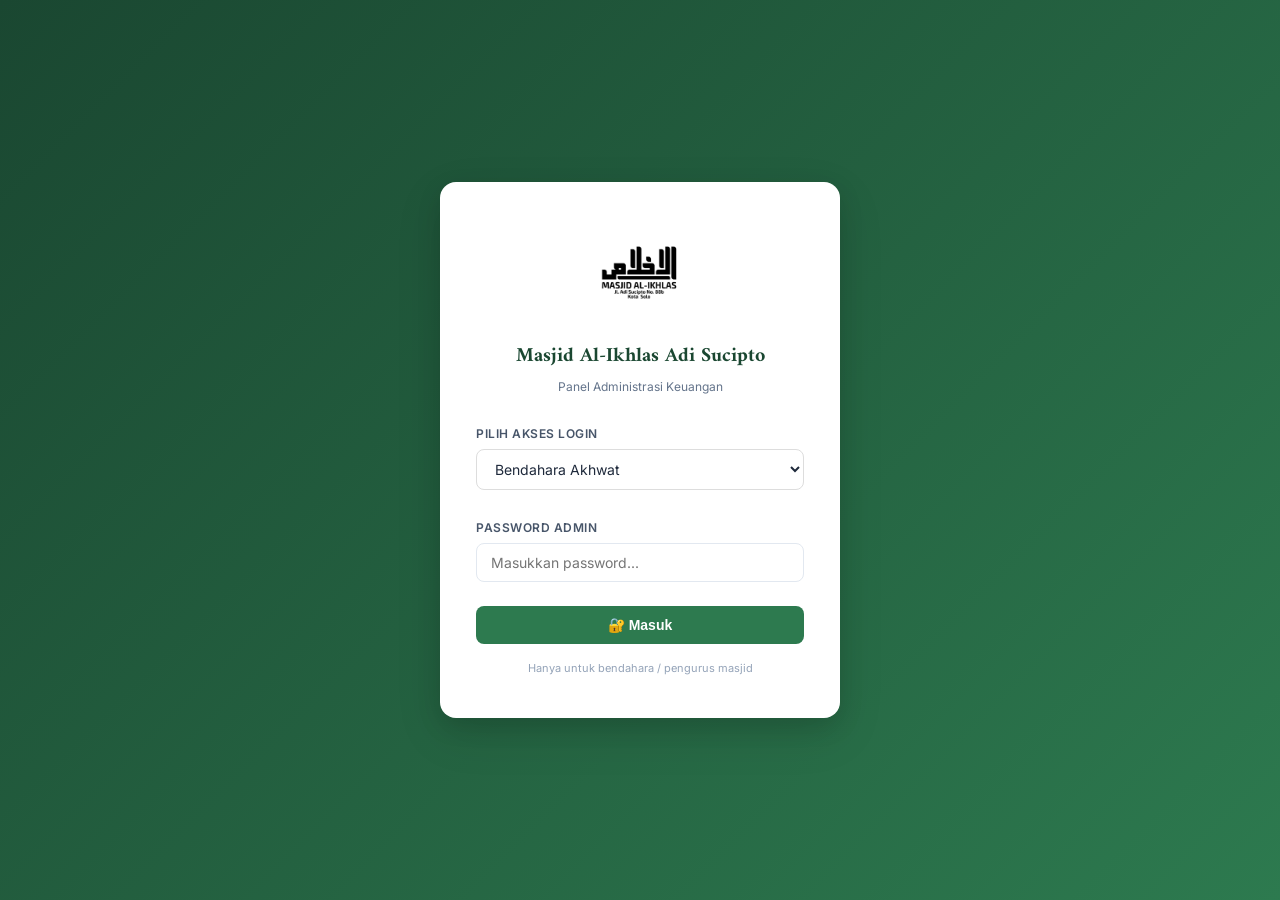
==== admin.html @ e1c8a160 "Relocate admin action buttons and add QRIS download feature" ====
<!DOCTYPE html>
<html lang="id">

<head>
    <meta charset="UTF-8">
    <meta name="viewport" content="width=device-width, initial-scale=1.0">
    <title>Admin Keuangan — Masjid Al-Ikhlas Adi Sucipto</title>
    <link rel="icon" href="images/logo_masjid.png">
    <link rel="stylesheet" href="css/style.css">
    <link rel="stylesheet" href="css/admin.css">
</head>

<body class="admin-body">

    <!-- ══════════════════════════════════════════════
     HALAMAN LOGIN
════════════════════════════════════════════════ -->
    <div id="login-section" class="login-page">
        <div class="login-box">
            <img src="images/logo_masjid.png" alt="Logo Masjid" style="width:100px; height:auto; margin-bottom:12px;">
            <h2>Masjid Al-Ikhlas Adi Sucipto</h2>
            <p class="sub-login">Panel Administrasi Keuangan</p>
            <div class="form-group">
                <label>Pilih Akses Login</label>
                <select id="user-input"
                    style="width:100%; padding:10px 14px; border:1px solid #ddd; border-radius:8px; margin-bottom:12px">
                    <option value="Bendahara Akhwat">Bendahara Akhwat</option>
                    <option value="Bendahara Ikhwan">Bendahara Ikhwan</option>
                    <option value="Ketua Takmir">Ketua Takmir</option>
                </select>
            </div>
            <div class="form-group">
                <label>Password Admin</label>
                <input type="password" id="pass-input" placeholder="Masukkan password..."
                    autocomplete="current-password">
            </div>
            <div id="login-err" class="login-err"></div>
            <button class="btn btn-primary" onclick="doLogin()">🔐 Masuk</button>
            <div style="margin-top:16px; font-size:11px; color:var(--abu-4)">
                Hanya untuk bendahara / pengurus masjid
            </div>
        </div>
    </div>

    <!-- ══════════════════════════════════════════════
     APP UTAMA (setelah login)
════════════════════════════════════════════════ -->
    <div id="app-section" class="admin-wrap" style="display:none">

        <!-- SIDEBAR BACKDROP -->
        <div id="sidebar-backdrop" class="sidebar-backdrop" onclick="closeSidebar()"></div>

        <!-- SIDEBAR -->
        <aside id="sidebar" class="sidebar">
            <div class="sidebar-logo">
                <img src="images/logo_masjid.png" alt="Logo" style="width:48px; height:auto;">
                <div>
                    <h2>Al-Ikhlas</h2>
                    <div class="sub">Admin Keuangan</div>
                </div>
            </div>

            <nav class="sidebar-nav">
                <div class="nav-section">Menu Utama</div>
                <button class="nav-link active" data-nav="dashboard" onclick="showSection('dashboard')">
                    <span class="nav-icon">📊</span> Dashboard
                </button>
                <button class="nav-link" data-nav="transaksi" onclick="showSection('transaksi')">
                    <span class="nav-icon">➕</span> Tambah Transaksi
                </button>
                <button class="nav-link" data-nav="riwayat" onclick="showSection('riwayat')">
                    <span class="nav-icon">📋</span> Riwayat Transaksi
                </button>

                <div class="nav-section" style="margin-top:12px">Lainnya</div>
                <button class="nav-link" data-nav="pengaturan" onclick="showSection('pengaturan')">
                    <span class="nav-icon">⚙️</span> Pengaturan
                </button>
                <a class="nav-link" href="index.html" target="_blank">
                    <span class="nav-icon">👁</span> Lihat Tampilan Publik
                </a>
            </nav>

            <div class="sidebar-footer">
                <button class="btn btn-secondary btn-sm" onclick="doLogout()"
                    style="width:100%; justify-content:center">
                    🚪 Keluar
                </button>
            </div>
        </aside>

        <!-- MAIN CONTENT -->
        <div class="main-content">
            <!-- TOPBAR -->
            <div class="topbar">
                <div style="display:flex; align-items:center; gap:12px">
                    <button class="hamburger" onclick="toggleSidebar()">☰</button>
                    <span id="topbar-title" class="topbar-title">Dashboard</span>
                </div>
                <div class="topbar-right">
                    <div class="user-info">
                        <div class="user-avatar">👤</div>
                        <span>Bendahara</span>
                    </div>
                </div>
            </div>

            <div class="page-content">

                <!-- ════════════════ SECTION DASHBOARD ════════════════ -->
                <div id="sec-dashboard" class="section active">

                    <!-- Filter & Quick Actions -->
                    <div
                        style="display:flex; justify-content:space-between; align-items:center; flex-wrap:wrap; gap:16px; margin-bottom:20px;">
                        <div style="display:flex; align-items:center; gap:10px; flex-wrap:wrap">
                            <label style="font-size:13px; font-weight:600; color:var(--teks-2)">📅 Periode:</label>
                            <div class="filter-bar">
                                <select id="filter-bulan-dash" onchange="renderDashboard()">
                                    <option value="0">Januari</option>
                                    <option value="1">Februari</option>
                                    <option value="2">Maret</option>
                                    <option value="3">April</option>
                                    <option value="4">Mei</option>
                                    <option value="5">Juni</option>
                                    <option value="6">Juli</option>
                                    <option value="7">Agustus</option>
                                    <option value="8">September</option>
                                    <option value="9">Oktober</option>
                                    <option value="10">November</option>
                                    <option value="11">Desember</option>
                                    <option value="all">Semua Bulan</option>
                                </select>
                                <select id="filter-tahun-dash" onchange="renderDashboard()"></select>
                            </div>
                        </div>
                    </div>

                    <!-- Summary -->
                    <div class="summary-grid">
                        <div class="summary-card pemasukan">
                            <div class="summary-icon">📥</div>
                            <div class="summary-info">
                                <label>Total Pemasukan</label>
                                <div id="dash-pemasukan" class="nilai">Rp 0</div>
                            </div>
                        </div>
                        <div class="summary-card pengeluaran">
                            <div class="summary-icon">📤</div>
                            <div class="summary-info">
                                <label>Total Pengeluaran</label>
                                <div id="dash-pengeluaran" class="nilai">Rp 0</div>
                            </div>
                        </div>
                        <div class="summary-card saldo">
                            <div class="summary-icon">💰</div>
                            <div class="summary-info">
                                <label>Saldo Bersih</label>
                                <div id="dash-saldo" class="nilai">Rp 0</div>
                            </div>
                        </div>
                    </div>

                    <!-- Quick Actions Bawah Saldo -->
                    <div style="display:grid; grid-template-columns:1fr 1fr; gap:16px; margin:24px 0;">
                        <button class="btn btn-primary" onclick="showSection('transaksi')"
                            style="padding:16px; font-size:16px; font-weight:600; box-shadow:0 4px 12px rgba(16,185,129,0.2);">
                            ➕ Tambah Transaksi
                        </button>
                        <button class="btn btn-secondary" onclick="showSection('riwayat')"
                            style="padding:16px; font-size:16px; font-weight:600; background:white; color:var(--teks); border:1px solid var(--abu-3);">
                            📋 Riwayat Transaksi
                        </button>
                    </div>

                    <!-- Chart -->
                    <div class="card" style="margin-bottom:20px">
                        <div class="card-header">
                            <div class="card-title"><span class="icon">📈</span> Grafik Keuangan Bulanan</div>
                        </div>
                        <div style="padding:20px 24px 12px">
                            <div style="display:flex; gap:20px; margin-bottom:10px; font-size:12px">
                                <div style="display:flex; align-items:center; gap:6px">
                                    <div style="width:12px;height:12px;background:var(--hijau);border-radius:3px"></div>
                                    Pemasukan
                                </div>
                                <div style="display:flex; align-items:center; gap:6px">
                                    <div style="width:12px;height:12px;background:var(--merah);border-radius:3px"></div>
                                    Pengeluaran
                                </div>
                            </div>
                            <canvas id="chart-canvas" style="width:100%; display:block"></canvas>
                        </div>
                    </div>

                    <!-- Transaksi Terbaru -->
                    <div class="card">
                        <div class="card-header">
                            <div class="card-title"><span class="icon">🕐</span> Transaksi Terbaru</div>
                            <button class="btn btn-secondary btn-sm" onclick="showSection('riwayat')">Lihat
                                Semua</button>
                        </div>
                        <div class="table-wrap">
                            <table>
                                <thead>
                                    <tr>
                                        <th>Tanggal</th>
                                        <th>Jenis</th>
                                        <th>Kategori</th>
                                        <th>Nominal</th>
                                        <th>Keterangan</th>
                                    </tr>
                                </thead>
                                <tbody id="dash-recent-tbody">
                                    <tr>
                                        <td colspan="5">
                                            <div class="empty-state">
                                                <div class="es-icon">📋</div>
                                                <p>Memuat data...</p>
                                            </div>
                                        </td>
                                    </tr>
                                </tbody>
                            </table>
                        </div>
                    </div>
                </div>

                <!-- ════════════════ SECTION TRANSAKSI ════════════════ -->
                <div id="sec-transaksi" class="section">
                    <div class="form-card">
                        <div class="card-header">
                            <div id="form-title" class="card-title"><span class="icon">➕</span> Tambah Transaksi</div>
                            <button class="btn btn-secondary btn-sm" onclick="resetForm()">🔄 Reset</button>
                        </div>
                        <div class="form-body">
                            <form id="form-transaksi" onsubmit="event.preventDefault(); submitTransaksi()">
                                <input type="hidden" id="input-jenis" value="pemasukan">

                                <!-- Jenis -->
                                <div class="form-group">
                                    <label>Jenis Transaksi</label>
                                    <div class="jenis-toggle">
                                        <button type="button" id="btn-jenis-masuk" class="jenis-btn active-masuk"
                                            onclick="setJenis('pemasukan')">⬆ Pemasukan</button>
                                        <button type="button" id="btn-jenis-keluar" class="jenis-btn"
                                            onclick="setJenis('pengeluaran')">⬇ Pengeluaran</button>
                                    </div>
                                </div>

                                <div class="form-row">
                                    <!-- Tanggal -->
                                    <div class="form-group">
                                        <label>Tanggal</label>
                                        <input type="date" id="input-tanggal" required>
                                    </div>
                                    <!-- Nominal -->
                                    <div class="form-group">
                                        <label>Nominal (Rp)</label>
                                        <input type="text" id="input-nominal" placeholder="Contoh: 500.000" required
                                            inputmode="numeric">
                                    </div>
                                </div>

                                <!-- Kategori -->
                                <div class="form-group">
                                    <label>Kategori</label>
                                    <select id="input-kategori"></select>
                                </div>

                                <!-- Keterangan -->
                                <div class="form-group">
                                    <label>Keterangan <span style="color:var(--abu-4)">(opsional)</span></label>
                                    <textarea id="input-keterangan"
                                        placeholder="Contoh: Infaq Jumat, 14 Maret 2026"></textarea>
                                </div>

                                <!-- Bukti Nota -->
                                <div class="form-group">
                                    <label>Bukti Nota <span style="color:var(--abu-4)">(opsional)</span></label>
                                    <input type="file" id="input-bukti" accept="image/*"
                                        style="font-size:13px; margin-top:4px; width:100%; border:1px solid #ddd; padding:8px; border-radius:6px;">
                                    <input type="hidden" id="input-bukti-base64">
                                    <div id="bukti-preview-container" style="display:none; margin-top:8px;">
                                        <img id="bukti-preview" src=""
                                            style="max-height:100px; border-radius:4px; border:1px solid #ddd; display:block;">
                                        <button type="button" class="btn btn-secondary btn-sm" onclick="removeBukti()"
                                            style="margin-top:6px;">🗑 Hapus Bukti</button>
                                    </div>
                                </div>

                                <div style="display:flex; gap:10px; justify-content:flex-end; margin-top:8px">
                                    <button type="button" class="btn btn-secondary"
                                        onclick="showSection('dashboard')">Batal</button>
                                    <button type="submit" id="btn-simpan" class="btn btn-primary">💾 Simpan
                                        Transaksi</button>
                                </div>
                            </form>
                        </div>
                    </div>
                </div>

                <!-- ════════════════ SECTION RIWAYAT ════════════════ -->
                <div id="sec-riwayat" class="section">

                    <!-- Filter riwayat -->
                    <div class="card" style="margin-bottom:16px">
                        <div class="card-header">
                            <div class="card-title"><span class="icon">🔍</span> Filter Periode</div>
                            <div class="filter-bar">
                                <select id="filter-bulan-riwayat" onchange="renderRiwayat()">
                                    <option value="0">Januari</option>
                                    <option value="1">Februari</option>
                                    <option value="2">Maret</option>
                                    <option value="3">April</option>
                                    <option value="4">Mei</option>
                                    <option value="5">Juni</option>
                                    <option value="6">Juli</option>
                                    <option value="7">Agustus</option>
                                    <option value="8">September</option>
                                    <option value="9">Oktober</option>
                                    <option value="10">November</option>
                                    <option value="11">Desember</option>
                                    <option value="all">Semua Bulan</option>
                                </select>
                                <select id="filter-tahun-riwayat" onchange="renderRiwayat()"></select>
                                <button class="btn btn-primary" onclick="showSection('transaksi')">➕
                                    Tambah Transaksi</button>
                            </div>
                        </div>
                    </div>

                    <!-- Mini summary riwayat -->
                    <div class="summary-grid" style="margin-bottom:16px">
                        <div class="summary-card pemasukan">
                            <div class="summary-icon">📥</div>
                            <div class="summary-info"><label>Pemasukan</label>
                                <div id="riwayat-pemasukan" class="nilai">Rp 0</div>
                            </div>
                        </div>
                        <div class="summary-card pengeluaran">
                            <div class="summary-icon">📤</div>
                            <div class="summary-info"><label>Pengeluaran</label>
                                <div id="riwayat-pengeluaran" class="nilai">Rp 0</div>
                            </div>
                        </div>
                        <div class="summary-card saldo">
                            <div class="summary-icon">💰</div>
                            <div class="summary-info"><label>Saldo</label>
                                <div id="riwayat-saldo" class="nilai">Rp 0</div>
                            </div>
                        </div>
                    </div>

                    <!-- Tabel riwayat -->
                    <div class="card">
                        <div class="card-header">
                            <div class="card-title"><span class="icon">📋</span> Daftar Transaksi</div>
                        </div>
                        <div class="table-wrap">
                            <table>
                                <thead>
                                    <tr>
                                        <th>Tanggal</th>
                                        <th>Jenis</th>
                                        <th>Kategori</th>
                                        <th>Nominal</th>
                                        <th>Keterangan</th>
                                        <th>Aksi</th>
                                    </tr>
                                </thead>
                                <tbody id="riwayat-tbody">
                                    <tr>
                                        <td colspan="6">
                                            <div class="empty-state">
                                                <div class="es-icon">📋</div>
                                                <p>Memuat data...</p>
                                            </div>
                                        </td>
                                    </tr>
                                </tbody>
                            </table>
                        </div>
                    </div>
                </div>

                <!-- ════════════════ SECTION PENGATURAN ════════════════ -->
                <div id="sec-pengaturan" class="section">
                    <div style="display:grid; grid-template-columns:1fr 1fr; gap:20px; max-width:800px">

                        <!-- Info Masjid -->
                        <div class="form-card" style="grid-column:1/-1">
                            <div class="card-header">
                                <div class="card-title"><span class="icon">🕌</span> Informasi Masjid</div>
                            </div>
                            <div class="form-body">
                                <div class="form-group"><label>Nama Masjid</label><input type="text" id="set-nama">
                                </div>
                                <div class="form-group"><label>Alamat</label><textarea id="set-alamat"
                                        rows="2"></textarea></div>
                                <div class="form-group"><label>Kontak / No. Telepon</label><input type="text"
                                        id="set-kontak" placeholder="Opsional"></div>
                                <div style="display:flex; justify-content:flex-end">
                                    <button class="btn btn-primary" onclick="savePengaturan()">💾 Simpan
                                        Informasi</button>
                                </div>
                            </div>
                        </div>

                        <!-- Ganti Password -->
                        <div class="form-card" style="grid-column:1/-1">
                            <div class="card-header">
                                <div class="card-title"><span class="icon">🔐</span> Ganti Password</div>
                            </div>
                            <div class="form-body">
                                <div class="form-group"><label>Password Lama</label><input type="password"
                                        id="pass-lama"></div>
                                <div class="form-group"><label>Password Baru</label><input type="password"
                                        id="pass-baru"></div>
                                <div class="form-group"><label>Konfirmasi Password Baru</label><input type="password"
                                        id="pass-konfirm"></div>
                                <div style="display:flex; justify-content:flex-end">
                                    <button class="btn btn-emas" onclick="savePassword()">🔐 Ubah Password</button>
                                </div>
                            </div>
                        </div>

                    </div>
                </div>

            </div><!-- /page-content -->
        </div><!-- /main-content -->
    </div><!-- /admin-wrap -->

    <!-- ════════════════ MODAL HAPUS ════════════════ -->
    <div id="modal-hapus" class="modal-overlay" onclick="if(event.target===this) closeModal('modal-hapus')">
        <div class="modal">
            <div class="modal-header">
                <h3>🗑 Hapus Transaksi</h3>
                <button class="modal-close" onclick="closeModal('modal-hapus')">✕</button>
            </div>
            <div class="modal-body">
                <p>Apakah Anda yakin ingin menghapus transaksi ini? Tindakan ini <strong>tidak dapat
                        dibatalkan</strong>.</p>
            </div>
            <div class="modal-footer">
                <button class="btn btn-secondary" onclick="closeModal('modal-hapus')">Batal</button>
                <button class="btn btn-danger" onclick="doHapus()">Ya, Hapus</button>
            </div>
        </div>
    </div>

    <!-- ════════════════ MODAL BUKTI NOTA ════════════════ -->
    <div id="modal-bukti" class="modal-overlay" onclick="if(event.target===this) closeModal('modal-bukti')">
        <div class="modal" style="width: auto; max-width: 90vw;">
            <div class="modal-header">
                <h3>📄 Bukti Nota</h3>
                <button class="modal-close" onclick="closeModal('modal-bukti')">✕</button>
            </div>
            <div class="modal-body" style="text-align:center; padding-top: 10px;">
                <img id="modal-bukti-img" src="" style="max-width:100%; max-height: 70vh; border-radius:8px;">
            </div>
        </div>
    </div>

    <!-- Toast Container -->
    <div id="toast"></div>

    <!-- Firebase Scripts -->
    <script src="https://www.gstatic.com/firebasejs/10.11.1/firebase-app-compat.js"></script>
    <script src="https://www.gstatic.com/firebasejs/10.11.1/firebase-firestore-compat.js"></script>
    <script src="js/firebase-config.js"></script>

    <script src="js/data.js"></script>
    <script src="js/admin.js"></script>
</body>

</html>
---- css/style.css ----
/* ============================================================
   STYLE UMUM - Laporan Keuangan Masjid Al-Ikhlas Adi Sucipto
   ============================================================ */

@import url('https://fonts.googleapis.com/css2?family=Inter:wght@300;400;500;600;700&family=Amiri:wght@400;700&display=swap');

/* ─── Variabel ─────────────────────────────────────────────── */
:root {
  --hijau-tua: #1a4731;
  --hijau: #2d7a4f;
  --hijau-muda: #3ca068;
  --hijau-terang: #e8f5ee;
  --emas: #c9993a;
  --emas-muda: #f7e9c6;
  --emas-terang: #fdf6e3;
  --putih: #ffffff;
  --abu-1: #f8fafc;
  --abu-2: #f1f5f9;
  --abu-3: #e2e8f0;
  --abu-4: #94a3b8;
  --abu-5: #64748b;
  --teks: #1e293b;
  --teks-2: #475569;
  --merah: #dc2626;
  --merah-muda: #fee2e2;
  --biru: #2563eb;
  --biru-muda: #dbeafe;
  --radius: 12px;
  --radius-sm: 8px;
  --radius-lg: 16px;
  --shadow: 0 1px 3px rgba(0,0,0,0.08), 0 4px 16px rgba(0,0,0,0.06);
  --shadow-md: 0 4px 12px rgba(0,0,0,0.1), 0 8px 32px rgba(0,0,0,0.08);
  --shadow-lg: 0 8px 24px rgba(0,0,0,0.12), 0 16px 48px rgba(0,0,0,0.1);
  --transition: all 0.2s ease;
}

/* ─── Reset & Base ─────────────────────────────────────────── */
*, *::before, *::after { box-sizing: border-box; margin: 0; padding: 0; }

body {
  font-family: 'Inter', sans-serif;
  background: var(--abu-1);
  color: var(--teks);
  font-size: 14px;
  line-height: 1.6;
  min-height: 100vh;
}

/* ─── Ornamen Header ───────────────────────────────────────── */
.header-masjid {
  background: linear-gradient(135deg, var(--hijau-tua) 0%, var(--hijau) 60%, var(--hijau-muda) 100%);
  color: var(--putih);
  padding: 24px 32px;
  position: relative;
  overflow: hidden;
}

.header-masjid::before {
  content: '';
  position: absolute;
  top: -60px; right: -60px;
  width: 200px; height: 200px;
  border-radius: 50%;
  background: rgba(255,255,255,0.06);
}

.header-masjid::after {
  content: '';
  position: absolute;
  bottom: -80px; left: 40%;
  width: 260px; height: 260px;
  border-radius: 50%;
  background: rgba(201,153,58,0.12);
}

.header-inner {
  display: flex;
  align-items: center;
  gap: 16px;
  position: relative;
  z-index: 1;
  flex-wrap: wrap;
}

.header-icon {
  font-size: 40px;
  filter: drop-shadow(0 2px 8px rgba(0,0,0,0.3));
}

.header-text h1 {
  font-family: 'Amiri', serif;
  font-size: 22px;
  font-weight: 700;
  letter-spacing: 0.3px;
  text-shadow: 0 1px 4px rgba(0,0,0,0.2);
}

.header-text .sub {
  font-size: 12px;
  opacity: 0.82;
  font-weight: 400;
  margin-top: 2px;
}

.header-badge {
  margin-left: auto;
  background: rgba(201,153,58,0.25);
  border: 1px solid rgba(201,153,58,0.5);
  color: var(--emas-muda);
  padding: 6px 14px;
  border-radius: 20px;
  font-size: 11px;
  font-weight: 600;
  letter-spacing: 0.5px;
  display: flex;
  align-items: center;
  gap: 6px;
}

.live-dot {
  width: 7px; height: 7px;
  background: #4ade80;
  border-radius: 50%;
  animation: pulse 1.5s infinite;
}

@keyframes pulse {
  0%, 100% { opacity: 1; transform: scale(1); }
  50% { opacity: 0.6; transform: scale(1.3); }
}

/* ─── Kartu Ringkasan ──────────────────────────────────────── */
.summary-grid {
  display: grid;
  grid-template-columns: repeat(auto-fit, minmax(200px, 1fr));
  gap: 16px;
  margin: 24px 0;
}

.summary-card {
  background: var(--putih);
  border-radius: var(--radius);
  padding: 20px 24px;
  box-shadow: var(--shadow);
  display: flex;
  align-items: center;
  gap: 16px;
  transition: var(--transition);
  border-left: 4px solid transparent;
}

.summary-card:hover { transform: translateY(-2px); box-shadow: var(--shadow-md); }

.summary-card.pemasukan { border-left-color: var(--hijau); }
.summary-card.pengeluaran { border-left-color: var(--merah); }
.summary-card.saldo { border-left-color: var(--emas); }

.summary-icon {
  width: 48px; height: 48px;
  border-radius: 12px;
  display: flex; align-items: center; justify-content: center;
  font-size: 22px;
  flex-shrink: 0;
}

.pemasukan .summary-icon { background: var(--hijau-terang); }
.pengeluaran .summary-icon { background: var(--merah-muda); }
.saldo .summary-icon { background: var(--emas-muda); }

.summary-info label {
  font-size: 11px;
  font-weight: 600;
  text-transform: uppercase;
  letter-spacing: 0.6px;
  color: var(--abu-5);
}

.summary-info .nilai {
  font-size: 20px;
  font-weight: 700;
  margin-top: 4px;
  line-height: 1.2;
}

.pemasukan .nilai { color: var(--hijau); }
.pengeluaran .nilai { color: var(--merah); }
.saldo .nilai { color: var(--emas); }

/* ─── Tabel ────────────────────────────────────────────────── */
.card {
  background: var(--putih);
  border-radius: var(--radius);
  box-shadow: var(--shadow);
  overflow: hidden;
  margin-bottom: 20px;
}

.card-header {
  padding: 16px 24px;
  border-bottom: 1px solid var(--abu-3);
  display: flex;
  align-items: center;
  justify-content: space-between;
  gap: 12px;
  flex-wrap: wrap;
}

.card-title {
  font-size: 15px;
  font-weight: 700;
  color: var(--teks);
  display: flex;
  align-items: center;
  gap: 8px;
}

.card-title .icon { font-size: 18px; }

.table-wrap { overflow-x: auto; }

table {
  width: 100%;
  border-collapse: collapse;
  font-size: 13px;
}

thead th {
  background: var(--abu-2);
  padding: 12px 16px;
  text-align: left;
  font-weight: 600;
  font-size: 11px;
  text-transform: uppercase;
  letter-spacing: 0.5px;
  color: var(--abu-5);
  white-space: nowrap;
}

tbody td {
  padding: 12px 16px;
  border-bottom: 1px solid var(--abu-3);
  vertical-align: middle;
}

tbody tr:last-child td { border-bottom: none; }

tbody tr:hover td { background: var(--abu-1); }

.badge {
  display: inline-flex;
  align-items: center;
  gap: 4px;
  padding: 3px 10px;
  border-radius: 20px;
  font-size: 11px;
  font-weight: 600;
}

.badge-pemasukan { background: var(--hijau-terang); color: var(--hijau); }
.badge-pengeluaran { background: var(--merah-muda); color: var(--merah); }

.td-nominal { font-weight: 600; white-space: nowrap; }
.td-nominal.pemasukan { color: var(--hijau); }
.td-nominal.pengeluaran { color: var(--merah); }

/* ─── Tombol ───────────────────────────────────────────────── */
.btn {
  display: inline-flex;
  align-items: center;
  gap: 7px;
  padding: 9px 18px;
  border-radius: var(--radius-sm);
  font-size: 13px;
  font-weight: 600;
  border: none;
  cursor: pointer;
  transition: var(--transition);
  white-space: nowrap;
  text-decoration: none;
}

.btn:hover { filter: brightness(1.07); transform: translateY(-1px); }
.btn:active { transform: translateY(0); filter: brightness(0.97); }

.btn-primary { background: var(--hijau); color: var(--putih); }
.btn-emas { background: var(--emas); color: var(--putih); }
.btn-danger { background: var(--merah); color: var(--putih); }
.btn-secondary { background: var(--abu-2); color: var(--teks-2); border: 1px solid var(--abu-3); }
.btn-sm { padding: 5px 12px; font-size: 12px; }

/* ─── Filter Bar ───────────────────────────────────────────── */
.filter-bar {
  display: flex;
  align-items: center;
  gap: 10px;
  flex-wrap: wrap;
}

.filter-bar select, .filter-bar input {
  padding: 7px 12px;
  border: 1px solid var(--abu-3);
  border-radius: var(--radius-sm);
  font-size: 13px;
  font-family: 'Inter', sans-serif;
  background: var(--putih);
  color: var(--teks);
  cursor: pointer;
  transition: var(--transition);
}

.filter-bar select:focus, .filter-bar input:focus {
  outline: none;
  border-color: var(--hijau);
  box-shadow: 0 0 0 3px rgba(45,122,79,0.12);
}

/* ─── Empty State ──────────────────────────────────────────── */
.empty-state {
  text-align: center;
  padding: 48px 24px;
  color: var(--abu-4);
}

.empty-state .es-icon { font-size: 48px; margin-bottom: 12px; }
.empty-state p { font-size: 14px; }

/* ─── Toast Notifikasi ─────────────────────────────────────── */
#toast {
  position: fixed;
  bottom: 24px;
  right: 24px;
  z-index: 9999;
  display: flex;
  flex-direction: column;
  gap: 8px;
}

.toast-item {
  background: var(--teks);
  color: var(--putih);
  padding: 12px 20px;
  border-radius: var(--radius-sm);
  font-size: 13px;
  font-weight: 500;
  box-shadow: var(--shadow-md);
  animation: slideIn 0.3s ease forwards;
  display: flex;
  align-items: center;
  gap: 8px;
  min-width: 220px;
}

.toast-item.success { background: var(--hijau); }
.toast-item.error   { background: var(--merah); }

@keyframes slideIn {
  from { opacity: 0; transform: translateX(60px); }
  to   { opacity: 1; transform: translateX(0); }
}

@keyframes slideOut {
  from { opacity: 1; transform: translateX(0); }
  to   { opacity: 0; transform: translateX(60px); }
}

/* ─── Responsive ───────────────────────────────────────────── */
.container {
  max-width: 1100px;
  margin: 0 auto;
  padding: 24px 20px;
}

@media (max-width: 640px) {
  .header-masjid { padding: 18px 20px; }
  .header-text h1 { font-size: 17px; }
  .summary-grid { grid-template-columns: 1fr; }
  .container { padding: 16px 12px; }
  .card-header { padding: 12px 16px; }
  .summary-card { padding: 16px; }
}

/* ─── Scrollbar custom ─────────────────────────────────────── */
::-webkit-scrollbar { width: 6px; height: 6px; }
::-webkit-scrollbar-track { background: var(--abu-2); }
::-webkit-scrollbar-thumb { background: var(--abu-3); border-radius: 3px; }
::-webkit-scrollbar-thumb:hover { background: var(--abu-4); }
---- css/admin.css ----
/* =============================================
   ADMIN CSS - Laporan Keuangan Masjid
   ============================================= */

/* ─── Layout Admin ─────────────────────────── */
body.admin-body {
    background: var(--abu-2);
}

/* ─── Login Page ───────────────────────────── */
.login-page {
    min-height: 100vh;
    display: flex;
    align-items: center;
    justify-content: center;
    background: linear-gradient(135deg, var(--hijau-tua) 0%, var(--hijau) 100%);
    padding: 20px;
}

.login-box {
    background: var(--putih);
    border-radius: var(--radius-lg);
    padding: 40px 36px;
    width: 100%;
    max-width: 400px;
    box-shadow: var(--shadow-lg);
    text-align: center;
}

.login-box .masjid-icon {
    font-size: 56px;
    margin-bottom: 8px;
}

.login-box h2 {
    font-family: 'Amiri', serif;
    font-size: 20px;
    color: var(--hijau-tua);
    margin-bottom: 4px;
}

.login-box .sub-login {
    font-size: 12px;
    color: var(--abu-5);
    margin-bottom: 28px;
}

.form-group {
    margin-bottom: 16px;
    text-align: left;
}

.form-group label {
    display: block;
    font-size: 12px;
    font-weight: 600;
    color: var(--teks-2);
    margin-bottom: 6px;
    text-transform: uppercase;
    letter-spacing: 0.5px;
}

.form-group input,
.form-group select,
.form-group textarea {
    width: 100%;
    padding: 10px 14px;
    border: 1.5px solid var(--abu-3);
    border-radius: var(--radius-sm);
    font-size: 14px;
    font-family: 'Inter', sans-serif;
    color: var(--teks);
    background: var(--putih);
    transition: var(--transition);
}

.form-group select {
    cursor: pointer;
}

.form-group textarea {
    resize: vertical;
    min-height: 80px;
}

.form-group input:focus,
.form-group select:focus,
.form-group textarea:focus {
    outline: none;
    border-color: var(--hijau);
    box-shadow: 0 0 0 3px rgba(45, 122, 79, 0.12);
}

.login-box .btn {
    width: 100%;
    justify-content: center;
    margin-top: 8px;
    padding: 11px;
    font-size: 14px;
}

.login-err {
    color: var(--merah);
    font-size: 12px;
    margin-top: 8px;
    display: none;
    background: var(--merah-muda);
    padding: 8px 12px;
    border-radius: var(--radius-sm);
}

/* ─── Sidebar / Topbar ─────────────────────── */
.admin-wrap {
    display: flex;
    min-height: 100vh;
}

.sidebar {
    width: 240px;
    background: var(--hijau-tua);
    color: var(--putih);
    display: flex;
    flex-direction: column;
    flex-shrink: 0;
    position: fixed;
    top: 0;
    left: 0;
    bottom: 0;
    z-index: 100;
    transition: transform 0.3s ease;
}

.sidebar-logo {
    padding: 24px 20px 16px;
    border-bottom: 1px solid rgba(255, 255, 255, 0.1);
    display: flex;
    align-items: center;
    gap: 10px;
}

.sidebar-logo .icon {
    font-size: 28px;
}

.sidebar-logo h2 {
    font-family: 'Amiri', serif;
    font-size: 14px;
    line-height: 1.3;
}

.sidebar-logo .sub {
    font-size: 10px;
    opacity: 0.65;
}

nav.sidebar-nav {
    flex: 1;
    padding: 16px 0;
}

.nav-section {
    padding: 8px 16px 4px;
    font-size: 10px;
    font-weight: 600;
    letter-spacing: 0.8px;
    text-transform: uppercase;
    opacity: 0.5;
}

.nav-link {
    display: flex;
    align-items: center;
    gap: 10px;
    padding: 10px 20px;
    color: rgba(255, 255, 255, 0.78);
    text-decoration: none;
    font-size: 13px;
    font-weight: 500;
    transition: var(--transition);
    cursor: pointer;
    border: none;
    background: none;
    width: 100%;
    border-radius: 0;
}

.nav-link:hover {
    background: rgba(255, 255, 255, 0.1);
    color: var(--putih);
}

.nav-link.active {
    background: rgba(201, 153, 58, 0.25);
    color: var(--emas-muda);
    border-left: 3px solid var(--emas);
}

.nav-link .nav-icon {
    font-size: 17px;
}

.sidebar-footer {
    padding: 16px 20px;
    border-top: 1px solid rgba(255, 255, 255, 0.1);
}

/* ─── Main Content ─────────────────────────── */
.main-content {
    margin-left: 240px;
    flex: 1;
    display: flex;
    flex-direction: column;
    min-width: 0;
}

.topbar {
    background: var(--putih);
    border-bottom: 1px solid var(--abu-3);
    padding: 14px 28px;
    display: flex;
    align-items: center;
    justify-content: space-between;
    gap: 12px;
    position: sticky;
    top: 0;
    z-index: 50;
    box-shadow: 0 1px 4px rgba(0, 0, 0, 0.06);
}

.topbar-title {
    font-size: 16px;
    font-weight: 700;
    color: var(--teks);
}

.topbar-right {
    display: flex;
    align-items: center;
    gap: 12px;
}

.user-info {
    display: flex;
    align-items: center;
    gap: 8px;
    font-size: 13px;
    color: var(--teks-2);
}

.user-avatar {
    width: 34px;
    height: 34px;
    border-radius: 50%;
    background: linear-gradient(135deg, var(--hijau), var(--hijau-muda));
    display: flex;
    align-items: center;
    justify-content: center;
    font-size: 16px;
}

.page-content {
    padding: 24px 28px;
    flex: 1;
}

/* ─── Section Tabs ─────────────────────────── */
.section {
    display: none;
}

.section.active {
    display: block;
}

/* ─── Form Transaksi ───────────────────────── */
.form-card {
    background: var(--putih);
    border-radius: var(--radius);
    box-shadow: var(--shadow);
    overflow: hidden;
    margin-bottom: 24px;
}

.form-card .form-body {
    padding: 24px;
}

.form-row {
    display: grid;
    grid-template-columns: 1fr 1fr;
    gap: 16px;
}

.jenis-toggle {
    display: flex;
    gap: 0;
    border-radius: var(--radius-sm);
    overflow: hidden;
    border: 1.5px solid var(--abu-3);
}

.jenis-btn {
    flex: 1;
    padding: 9px;
    border: none;
    cursor: pointer;
    font-size: 13px;
    font-weight: 600;
    font-family: 'Inter', sans-serif;
    transition: var(--transition);
    background: var(--putih);
    color: var(--abu-5);
}

.jenis-btn:hover {
    background: var(--abu-2);
}

.jenis-btn.active-masuk {
    background: var(--hijau);
    color: var(--putih);
}

.jenis-btn.active-keluar {
    background: var(--merah);
    color: var(--putih);
}

/* ─── Tabel Aksi ───────────────────────────── */
.aksi-btn {
    display: inline-flex;
    align-items: center;
    gap: 4px;
    padding: 4px 10px;
    border-radius: 6px;
    font-size: 11px;
    font-weight: 600;
    border: none;
    cursor: pointer;
    transition: var(--transition);
}

.aksi-edit {
    background: var(--biru-muda);
    color: var(--biru);
}

.aksi-hapus {
    background: var(--merah-muda);
    color: var(--merah);
}

.aksi-btn:hover {
    filter: brightness(0.92);
}

/* ─── Modal ────────────────────────────────── */
.modal-overlay {
    position: fixed;
    inset: 0;
    background: rgba(0, 0, 0, 0.5);
    z-index: 200;
    display: flex;
    align-items: center;
    justify-content: center;
    padding: 20px;
    opacity: 0;
    pointer-events: none;
    transition: opacity 0.22s ease;
}

.modal-overlay.open {
    opacity: 1;
    pointer-events: all;
}

.modal {
    background: var(--putih);
    border-radius: var(--radius-lg);
    width: 100%;
    max-width: 520px;
    box-shadow: var(--shadow-lg);
    transform: scale(0.96) translateY(8px);
    transition: transform 0.22s ease;
}

.modal-overlay.open .modal {
    transform: scale(1) translateY(0);
}

.modal-header {
    padding: 20px 24px 16px;
    border-bottom: 1px solid var(--abu-3);
    display: flex;
    align-items: center;
    justify-content: space-between;
}

.modal-header h3 {
    font-size: 16px;
    font-weight: 700;
}

.modal-close {
    width: 30px;
    height: 30px;
    border: none;
    background: var(--abu-2);
    border-radius: 50%;
    cursor: pointer;
    font-size: 16px;
    display: flex;
    align-items: center;
    justify-content: center;
    transition: var(--transition);
}

.modal-close:hover {
    background: var(--abu-3);
}

.modal-body {
    padding: 24px;
}

.modal-footer {
    padding: 16px 24px;
    border-top: 1px solid var(--abu-3);
    display: flex;
    justify-content: flex-end;
    gap: 10px;
}

/* ─── Responsive Admin ─────────────────────── */
.hamburger {
    display: none;
    background: none;
    border: none;
    font-size: 22px;
    cursor: pointer;
    color: var(--teks);
}

@media (max-width: 768px) {
    .sidebar {
        transform: translateX(-100%);
    }

    .sidebar.open {
        transform: translateX(0);
    }

    .main-content {
        margin-left: 0;
    }

    .hamburger {
        display: flex;
        align-items: center;
    }

    .page-content {
        padding: 16px;
    }

    .form-row {
        grid-template-columns: 1fr;
    }

    .topbar {
        padding: 12px 16px;
    }

    .summary-grid {
        grid-template-columns: 1fr;
    }

    .card-header {
        flex-direction: column;
        align-items: flex-start;
        gap: 12px;
    }

    .filter-bar {
        width: 100%;
        display: grid;
        grid-template-columns: 1fr 1fr;
    }

    /* Memperbesar tombol aksi cepat di dashboard saat mobile */
    .card-header>div[style*="gap:10px"] {
        width: 100%;
        display: flex;
        flex-direction: column;
        gap: 10px !important;
    }

    .card-header>div[style*="gap:10px"] .btn {
        width: 100%;
        justify-content: center;
        padding: 14px;
        font-size: 15px;
    }

    .table-wrap {
        padding-bottom: 8px;
        /* Allow slight scroll margin */
    }

    .modal {
        width: 100%;
        margin: 10px;
        max-height: 90vh;
        overflow-y: auto;
    }
}

/* ─── Overlay sidebar di mobile ────────────── */
.sidebar-backdrop {
    display: none;
    position: fixed;
    inset: 0;
    background: rgba(0, 0, 0, 0.4);
    z-index: 99;
}

.sidebar-backdrop.open {
    display: block;
}
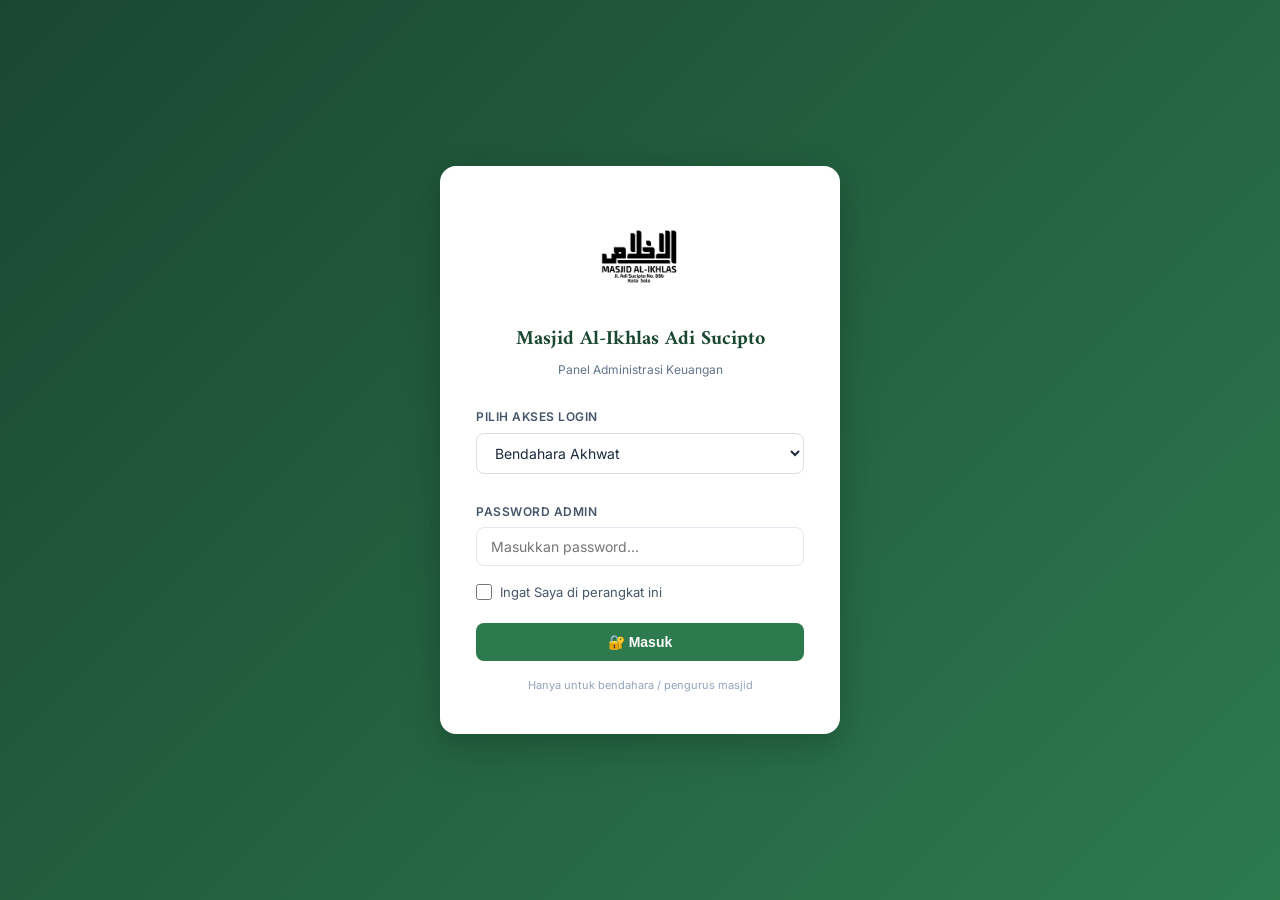
==== commit bf70cc59: "Add Remember Me feature to admin login" ====
--- a/admin.html
+++ b/admin.html
@@ -33,6 +33,12 @@
                 <label>Password Admin</label>
                 <input type="password" id="pass-input" placeholder="Masukkan password..."
                     autocomplete="current-password">
+            </div>
+            <div style="display:flex; align-items:center; gap:8px; margin-bottom:12px">
+                <input type="checkbox" id="remember-me" style="width:16px; height:16px; cursor:pointer;">
+                <label for="remember-me"
+                    style="font-size:13px; color:var(--teks-2); cursor:pointer; user-select:none;">Ingat Saya di
+                    perangkat ini</label>
             </div>
             <div id="login-err" class="login-err"></div>
             <button class="btn btn-primary" onclick="doLogin()">🔐 Masuk</button>
@@ -162,13 +168,13 @@
                     </div>
 
                     <!-- Quick Actions Bawah Saldo -->
-                    <div style="display:grid; grid-template-columns:1fr 1fr; gap:16px; margin:24px 0;">
+                    <div style="display:grid; grid-template-columns:1fr 1fr; gap:12px; margin:20px 0;">
                         <button class="btn btn-primary" onclick="showSection('transaksi')"
-                            style="padding:16px; font-size:16px; font-weight:600; box-shadow:0 4px 12px rgba(16,185,129,0.2);">
+                            style="padding:12px; font-size:14px; font-weight:600; box-shadow:0 4px 12px rgba(16,185,129,0.2);">
                             ➕ Tambah Transaksi
                         </button>
                         <button class="btn btn-secondary" onclick="showSection('riwayat')"
-                            style="padding:16px; font-size:16px; font-weight:600; background:white; color:var(--teks); border:1px solid var(--abu-3);">
+                            style="padding:12px; font-size:14px; font-weight:600; background:white; color:var(--teks); border:1px solid var(--abu-3);">
                             📋 Riwayat Transaksi
                         </button>
                     </div>
